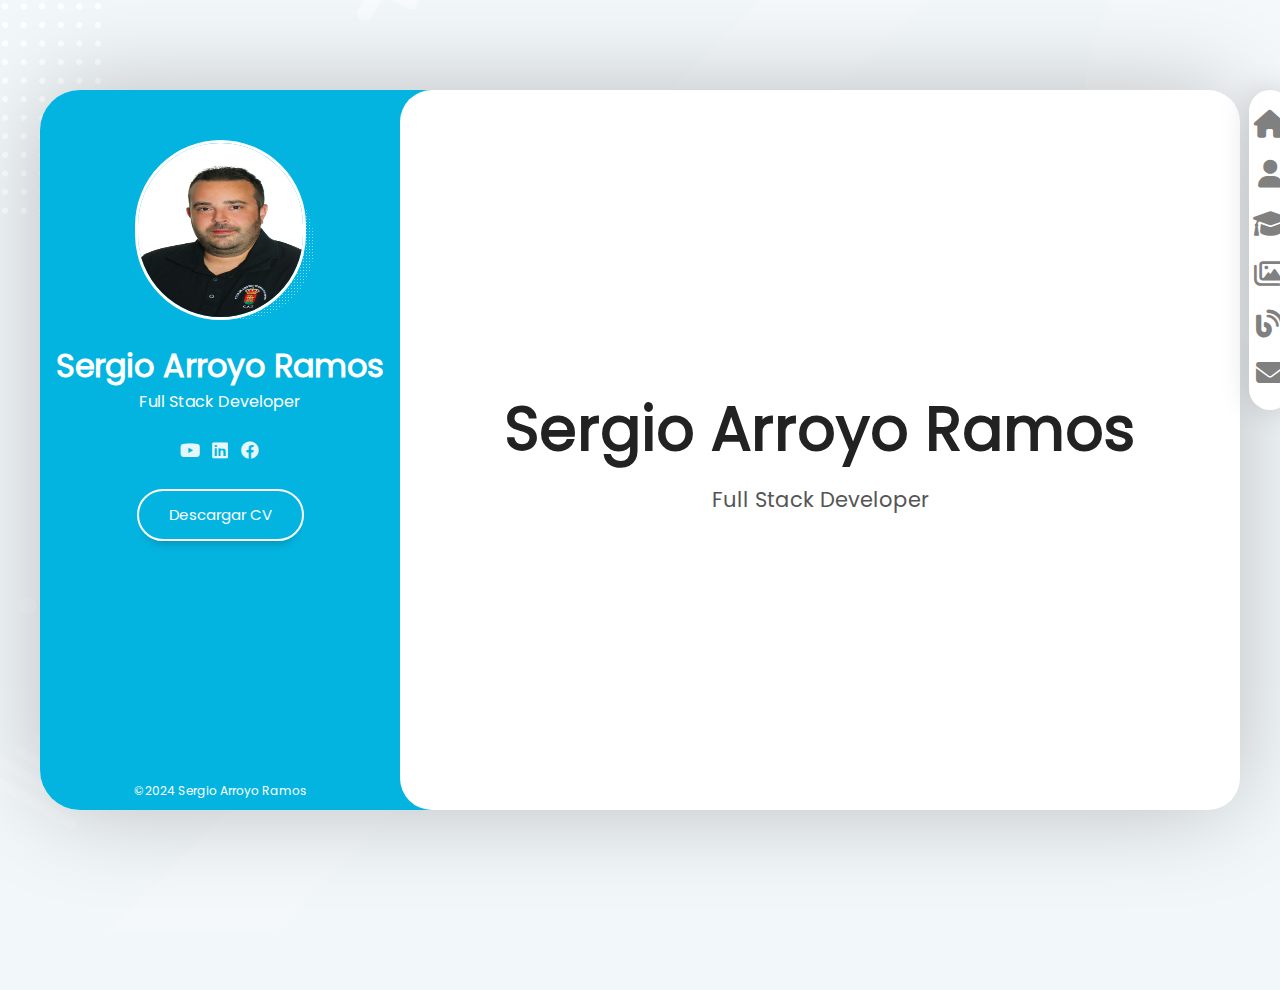
==== index.html @ 7fa1c341 "primera subida" ====
<!DOCTYPE html>
<html lang="es">

<head>
    <meta charset="UTF-8">
    <meta name="viewport" content="width=device-width, initial-scale=1.0">
    
    <!--Fuentes de iconos-->
    <link rel="stylesheet" href="/assets/fonts/fontawesome-free-6.1.2-web/css/all.min.css" />
    <link rel="stylesheet" href="/assets/fonts/poppins/poppins.css" />
    <link rel="stylesheet" type="text/css" href="/assets/css/style.css" />
    <title>Portafolio Sergio Arrroyo Ramos</title>
    <link rel="icon" type="image/x-icon" href="/assets/img/sergio.jpg"/>
</head>

<body>
    <!--Caja principal-->
    <div class="layout">
        <!--barra lateral-->
        <aside class="layout__aside">
            <section class="aside__usuario">
                <div class="usuario__datos">
                    <div class="usuario__divimagen">
                        <img src="/assets/img/sergio.jpg" alt="sergio arroyo ramos" class="usuario__imagen" />
                    </div>
                    <h2 class="usuario__name">Sergio Arroyo Ramos</h2>
                    <h4 class="usuario__jobs">Full Stack Developer</h4>
                </div>
                <nav class="layout__menu">
                    <ul class="menu__lista">
                        <li class="menu__opcion">
                            <a href="index.html" class="menu_link">
                                <i class="menu__icon fa-solid fa-house"></i>
                                <span class="menu__overlay">Home</span>
                            </a>
                        </li>
                        <li class="menu__opcion">
                            <a href="sobremi.html" class="menu_link">
                                <i class="menu__icon fa-solid fa-user"></i>
                                <span class="menu__overlay">Sobre mi</span>
                            </a>
                        </li>
                        <li class="menu__opcion">
                            <a href="estudios.html" class="menu_link">
                                <i class="menu__icon fa-solid fa-graduation-cap"></i>
                                <span class="menu__overlay">Estudios</span>
                            </a>
                        </li>
                        <li class="menu__opcion">
                            <a href="titulos.html" class="menu_link">
                                <i class="menu__icon fa-regular fa-images"></i>
                                <span class="menu__overlay">Titulos</span>
                            </a>
                        </li>
                        <li class="menu__opcion">
                            <a href="blog.html" class="menu_link">
                                <i class="menu__icon fa-solid fa-blog"></i>
                                <span class="menu__overlay">Blog</span>
                            </a>
                        </li>
                        <li class="menu__opcion">
                            <a href="contacto.html" class="menu_link">
                                <i class="menu__icon fa-solid fa-envelope"></i>
                                <span class="menu__overlay">Contacto</span>
                            </a>
                        </li>
                    </ul>

                </nav>
                <div class="usuario__redes">
                    <ul class="redes__sociales">
                        <li class="sociales_option">
                            <a href="#" class="sociales__link">
                                <i class="sociales__icon fa-brands fa-youtube"></i>
                            </a>
                        </li>
                        <li class="sociales_option">

                            <a href="#">
                                <i class="sociales__icon fa-brands fa-linkedin"></i>
                            </a>
                        </li>
                        <li class="sociales_option">

                            <a href="#">
                                <i class="sociales__icon fa-brands fa-facebook"></i>
                            </a>
                        </li>


                    </ul>
                </div>
                <div class="usuario__boton">
                    <a href="#" class="boton__btn">Descargar CV</a>
                </div>
                <footer class="usuario__footer">
                    &copy;2024 Sergio Arroyo Ramos
                </footer>

    
    </section>
    </aside>
    <main class="layout__container">
        <section class="container__pagina">
            <h1 class="pagina__name">Sergio Arroyo Ramos</h1>
            <h2 class="pagina__jobs">Full Stack Developer</h2>
        </section>
    </main>
    </div>

</body>

</html>
---- assets/fonts/poppins/poppins.css ----
@font-face {
    font-family: "poppins";
    src: url("./Poppins-Regular.ttf") format("truetype");
    font-weight: 400;
    font-style: normal;
}
---- assets/css/style.css ----
/*Limpiado*/
*{
    padding: 0px;
    margin:0px;
    vertical-align: baseline;
    
}
*,
*::before,
*::after{
    box-sizing: border-box;
}

:root{
    --color-principal:#ffffff;
    --color-secundario:#04b4e0;
    --color-fondo:#f2f7f9;
    --color-transparente:transparent;
    --color-iconos:#b5b6b7;
    --color-texto:#555;



}
html{
    font-size: 10px;
}
body{
    
    width: 100%;
    min-height: 100vh;
    scroll-behavior: smooth;
    text-rendering: optimizeSpeed;
    line-height: 1.5;
    font-size: 1.5rem;
    font-family: "poppins",Arial, Helvetica, sans-serif;
    background-color: var(--color-fondo);
    color:var(--color-texto);
    background-image: url(/assets/img/fondo.png);
    background-size: cover;
    background-repeat: no-repeat;
    background-position: -58px -58px;
    overflow: hidden;
}

ul,ol{
    list-style: none;
}
a{
    display: block;
    text-decoration: none;
    color:var(--color-principal);
}
h1,h2,h3,h4,h5{
    color: #222;
}
.layout{
    position: relative;
    min-width: 1200px;
    width: 70%;
    height: 80vh;
    min-height: 80vh;
    margin:10vh auto;
    display: grid;
    grid-template-areas: 
    "aside conter";
    grid-template-columns: 30% 70%;
    border-radius: 4rem;
    box-shadow: 0 0 100px -5px rgba(0,0,0,0.25);

}
.layout__aside{
    grid-area: "aside";
    border-radius: 4rem 0 0 4rem;
    overflow: auto;
    overflow-y: hidden;
}
.aside__usuario{
    display: flex;
    flex-direction: column;
    align-items: center;
    text-align: center;
    min-height: 100%;
    min-width: 30rem;
    background-color: var(--color-secundario);
    color: var(--color-principal);
}
.usuario__divimagen{
    position: relative;
    display: inline-block;
    width: 18rem;
    margin-top: 5rem;
    z-index: 1;
   
    

}

.usuario__divimagen img{
    background-color: var(--color-principal);
    border:3px solid var(--color-principal);
    border-radius: 20rem;
    width: 95%;
    height: 18rem;
}
.usuario__divimagen::after{
    content: "";
    position: absolute;
    z-index: -1;
    top:30px;
    left: 40px;
    width: 80%;
    height: 80%;
    background-image: -webkit-repeating-radial-gradient(center center ,#fff,#fff 1px,transparent 0px,transparent 100%);
    background-size: 0.3rem 0.3rem;
    border-radius: 10rem;
    opacity: 0.5;

}
.usuario__name{
    margin-top: 1.5rem;
    color:var(--color-principal);
    font-size: 3.2rem;
    font-weight: bold;
    text-align: center;
   

}
.usuario__jobs{
    font-size: 1.6rem;
    font-weight: 200;
    color: var(--color-principal);

}
.usuario__redes{
    margin-bottom: 3.6rem;
    text-align: center;
    margin: 2rem;
   
}
.redes__sociales{
    display: flex;
    flex-direction: row;
}
.sociales__icon{
    width: 3rem;
    height: 3rem;
    
    font-size: 1.8rem;
    line-height: 3.2rem;
    opacity: 0.9;
    border-radius: 3rem;
    transition: all 300ms linear;
}
.sociales__icon:hover{
    opacity: 1;
    background-color: rgba(243, 234, 234, 0.527);
}
.usuario__boton{
    margin-top: 0.5rem;
    margin-bottom: 1rem;
   
}
.boton__btn{
    border: 2px solid var(--color-principal);
    padding: 3rem;
    padding-top: 1.3rem;
    padding-bottom: 1.3rem;
    border-radius: 3.2rem;
    box-shadow: 0 10px 10px -8px rgba(0, 0,0, 0.22);
    transition: all 300ms ease-in-out;
}
.boton__btn:hover{
    background-color: var(--color-principal);
    color: var(--color-secundario);
    opacity: 0.7;
}
.usuario__footer{
    position: absolute;
    bottom: 1rem;
    font-size: 1.2rem;
}
.layout__menu{
   display: block;
   position: absolute;
   top: 0;
   right: -609px;
    min-width: 50%;
   background-color: var(--color-transparente);
   
}
.menu__lista{
    position: relative;
    display: flex;
    flex-direction: column;
    justify-content: space-between;
    align-items: center;
    background-color: var(--color-principal);
   padding: 2rem 0;
    min-height: 32rem;
    border-radius: 6rem;
    width: 7%;
    box-shadow: 0 0 3rem rgba(0, 0,0, 0.15);
}
.menu__icon{
    color: gray;
    font-size: 2.8rem;
    transition: all 500ms ease-in-out;
}
.menu__opcion{
    display: block;
    width: 100%;
    text-align: center;
}
.menu__opcion:hover .menu__icon{
    color: var(--color-secundario);
}
.layout__container{
    grid-area: "conter";
    height: 100%;
    min-height: 100%;
    background-color: var(--color-secundario);
    border-radius: 0 10rem 10rem 0;
}
.container__pagina{
    min-height: 100%;
    background-color: var(--color-principal);
    border-radius: 3.2rem;
    display: flex;
    flex-direction: column;
    align-items: center;
    justify-content: center;

}
.pagina__name{
    font-size: 6rem;
    margin-bottom: 1rem;
}
.pagina__jobs{
    font-size: 2.1rem;
    font-weight: lighter;
    color: var(--color-texto);
}
.menu__overlay{
    display: block;
    position: absolute;
    right: 0;
    opacity: 0;
    margin-top: -3rem;
    color:var(--color-principal);
    padding: 0.5rem 1rem;
    background-color: var(--color-secundario);
    white-space:nowrap;
    transition: all 500ms ease-in-out;

}
.menu__opcion:hover .menu__overlay{
    opacity: 1;
    right:100%;
}
.container__yo{
    height: 100%;
    min-height: 100%;
    padding: 6rem;
    overflow: auto;
    padding-right: 3rem;
    display: block;
}
.yo__informacion{
    display: flex;
    flex-direction: row;
    
}
.informacion__datos{
    margin-left: 1rem;
   
   
}
.titulo__color{
    color: var(--color-secundario);
    font-size: 3rem;
    font-weight: 600;
}
.info__title{
    font-style:italic;
    font-weight: bold;
    letter-spacing: 2px;
   
    
}
.informacion__bio p{
    text-align: justify;
}
.datos__info{
    margin: 1rem;
}
.servicios__contenido1{
    width: 100%;
    display: flex;
    
    margin: 0px auto;
    justify-content: space-around;
}
.icono{
   
    margin-top: 2rem;
    font-size: 6rem;
    margin: 2rem;
    color: var(--color-secundario);
    text-align: center;
    opacity: 0.5;
    transition: all 500ms all;
    text-shadow: 0px 2px 10px var(--color-iconos);
}
.icono:hover{
    opacity: 1;
    font-size: 7rem;
    
}
.contenido__descripcion{
    margin-top: 2rem;
}
.servicios__header{
    margin-top: 2rem;
}
.yo__titulo::after,.servicios__titulo::after{
    content: "";
    position: absolute;
    height: 2px;
    left: 0;
    background-color: rgb(0, 132, 255);
    right: 0;
    bottom: -0.1rem;
    width: 18%;
}
.yo__titulo,.servicios__titulo{
    position: relative;
}
.informacion__bio{
    margin-top: 10px;
}
.contenido__titulo{
    margin-top: 1rem;
}
.pagina__logos{
    font-size: 6rem;
    margin-top: -6rem;
}
.pagina__logos i{
    margin: 2rem;
}
.pagina__contenido{
    display: flex;
    flex-direction: row;
    width: 100%;
    
}
.pagina__cursos,.pagina__estudios{
    border: 2px solid rgb(73, 73, 73);
    box-shadow: 0 16px 16px 3px gray;
    border-radius: 1rem;
    flex-basis: 50%;
    height: 40rem;
    margin:10px;
    margin-top:20px;
    transition: all 300ms ease-in-out;
    padding: 1rem;
}
.pagina__cursos:hover,.pagina__estudios:hover{
    transform: translateY(-1rem);
    background-image: linear-gradient(to bottom,var(--color-iconos),var(--color-secundario));
    
}
.cursos__udemy{
    width: 60%;
    margin-left: 64px;
}
.pagina__imagenes{
    
    width: 100%;
    
    
  
    display: flex;
    flex-direction: row;
    flex-wrap: wrap;
    align-items: center;
    justify-content: space-around;
    overflow: hidden;
    transition: all 400ms ease-in-out;
    
   
}
.imagenes__img{
    display: block;
    margin: 1rem;
    
    width: 90%;
    height: 94%;
    animation-name: imagenes;
    animation-duration: 20s;
    animation-iteration-count: infinite;
    animation-timing-function: linear;
    transition: all 10s;
    border:10px solid black
   
}
.imagenes__titulo:hover .imagenes__img{
    transform: scale(2,2);
}
@keyframes imagenes {
0%{
    border-color: var(--color-fondo);
}
30%{
    border-color: var(--color-secundario);
}
60%{
    border-color: rgb(252, 249, 249);
}
90%{
    border-color: var(--color-secundario);
}

    
}
.udemy__linea{
    position: absolute;
    width: 31%;
    height: 2px;
    background-color:var(--color-secundario);
}
.imagenes__img--1{
    width: 89%;
    height: 93%;
}
.imagenes__figure{
    
    flex-basis: 50%;
    height: 230px;
    overflow: hidden;
   
}
.imagenes__figure:hover .imagenes__img{
    transform: scale(1.5,1.5);
}
.lista__opcion{
    
    margin: 30px;
    font-size: 3rem;
}
.link{
    
    
    opacity:0.8;
    font-family: 'Gill Sans', 'Gill Sans MT', Calibri, 'Trebuchet MS', sans-serif;
    color:var(--color-texto);
}
.iconos{
    color: var(--color-secundario);
    font-size: 4rem;
}
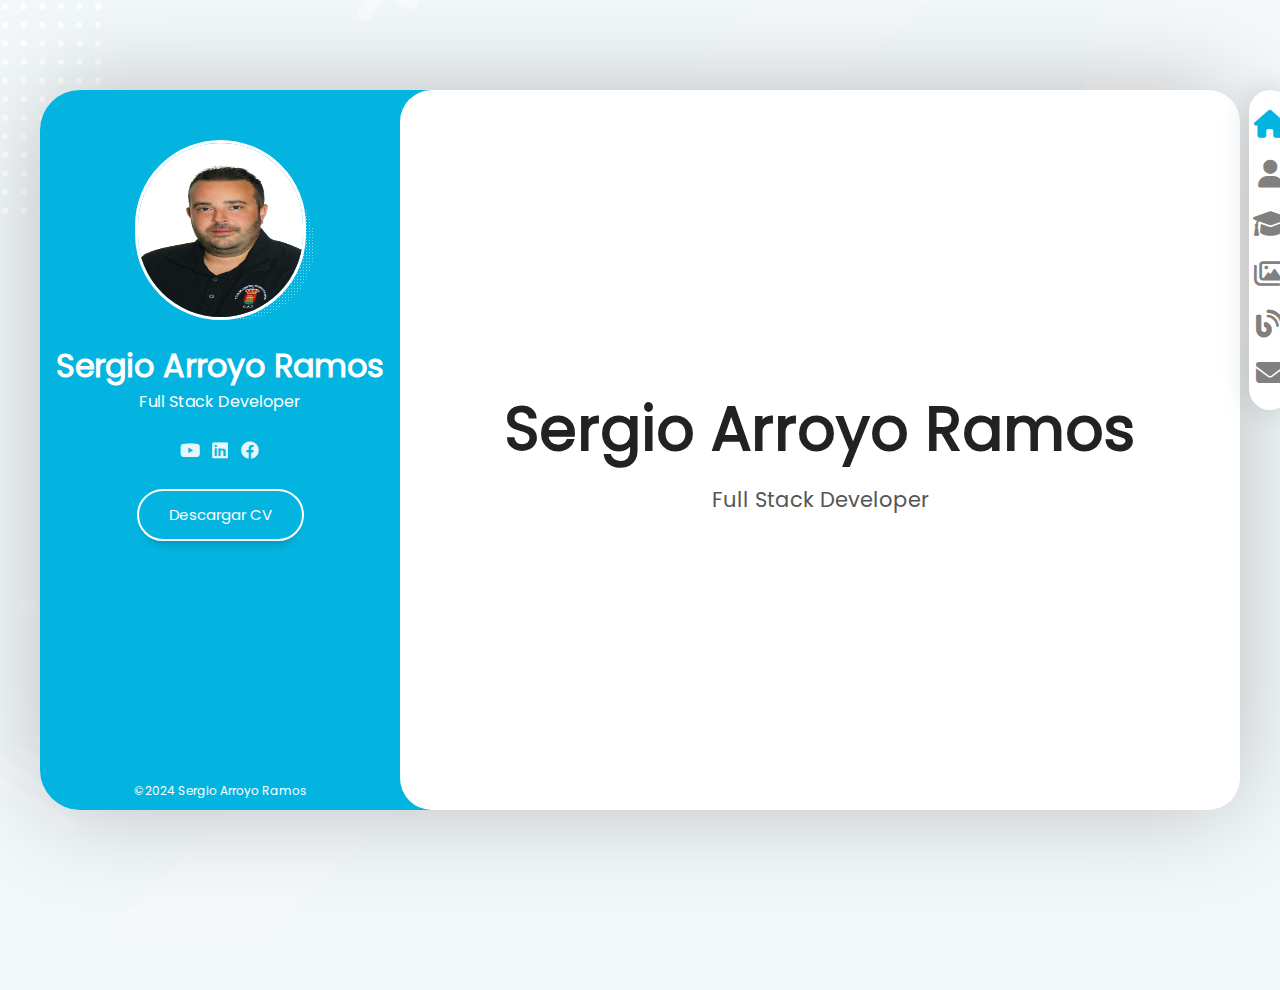
==== commit f07f712a: "Finalizado" ====
--- a/index.html
+++ b/index.html
@@ -9,15 +9,18 @@
     <link rel="stylesheet" href="/assets/fonts/fontawesome-free-6.1.2-web/css/all.min.css" />
     <link rel="stylesheet" href="/assets/fonts/poppins/poppins.css" />
     <link rel="stylesheet" type="text/css" href="/assets/css/style.css" />
+    <link rel="stylesheet" href="/assets/css/responsive.css" />
     <title>Portafolio Sergio Arrroyo Ramos</title>
     <link rel="icon" type="image/x-icon" href="/assets/img/sergio.jpg"/>
+    <script src="/assets/js/menu.js" defer></script>
 </head>
 
 <body>
     <!--Caja principal-->
     <div class="layout">
         <!--barra lateral-->
-        <aside class="layout__aside">
+        
+        <aside class="layout__aside layout__hamburguesa--oculto">
             <section class="aside__usuario">
                 <div class="usuario__datos">
                     <div class="usuario__divimagen">
@@ -29,37 +32,37 @@
                 <nav class="layout__menu">
                     <ul class="menu__lista">
                         <li class="menu__opcion">
-                            <a href="index.html" class="menu_link">
-                                <i class="menu__icon fa-solid fa-house"></i>
+                            <a href="index.html" class="opcion__link ">
+                                <i class="menu__icon fa-solid fa-house menu__active"></i>
                                 <span class="menu__overlay">Home</span>
                             </a>
                         </li>
                         <li class="menu__opcion">
-                            <a href="sobremi.html" class="menu_link">
+                            <a href="sobremi.html" class="opcion__link ">
                                 <i class="menu__icon fa-solid fa-user"></i>
                                 <span class="menu__overlay">Sobre mi</span>
                             </a>
                         </li>
                         <li class="menu__opcion">
-                            <a href="estudios.html" class="menu_link">
+                            <a href="estudios.html" class="opcion__link ">
                                 <i class="menu__icon fa-solid fa-graduation-cap"></i>
                                 <span class="menu__overlay">Estudios</span>
                             </a>
                         </li>
                         <li class="menu__opcion">
-                            <a href="titulos.html" class="menu_link">
+                            <a href="titulos.html" class="opcion__link ">
                                 <i class="menu__icon fa-regular fa-images"></i>
                                 <span class="menu__overlay">Titulos</span>
                             </a>
                         </li>
                         <li class="menu__opcion">
-                            <a href="blog.html" class="menu_link">
+                            <a href="blog.html" class="opcion__link ">
                                 <i class="menu__icon fa-solid fa-blog"></i>
                                 <span class="menu__overlay">Blog</span>
                             </a>
                         </li>
                         <li class="menu__opcion">
-                            <a href="contacto.html" class="menu_link">
+                            <a href="contacto.html" class="opcion__link ">
                                 <i class="menu__icon fa-solid fa-envelope"></i>
                                 <span class="menu__overlay">Contacto</span>
                             </a>
@@ -100,6 +103,11 @@
     
     </section>
     </aside>
+    <!--Menu hamburguesa-->
+    <div class="layout__hamburguesa">
+        <i class="fa-solid fa-bars"></i>
+        <i class="fa-solid fa-x"></i>
+    </div>
     <main class="layout__container">
         <section class="container__pagina">
             <h1 class="pagina__name">Sergio Arroyo Ramos</h1>
--- a/assets/css/style.css
+++ b/assets/css/style.css
@@ -51,6 +51,7 @@
     text-decoration: none;
     color:var(--color-principal);
 }
+
 h1,h2,h3,h4,h5{
     color: #222;
 }
@@ -297,6 +298,7 @@
 .servicios__contenido1{
     width: 100%;
     display: flex;
+    flex-wrap: wrap;
     
     margin: 0px auto;
     justify-content: space-around;
@@ -448,6 +450,9 @@
     
     margin: 30px;
     font-size: 3rem;
+    background-color: rgb(212, 211, 211);
+    text-align: center;
+    box-shadow: 0px 5px 8px;
 }
 .link{
     
@@ -456,9 +461,21 @@
     font-family: 'Gill Sans', 'Gill Sans MT', Calibri, 'Trebuchet MS', sans-serif;
     color:var(--color-texto);
 }
+.link:hover{
+    color:var(--color-secundario);
+    opacity: 1;
+}
+
+
+
 .iconos{
     color: var(--color-secundario);
     font-size: 4rem;
 }
-
-
+.menu__active{
+    color:var(--color-secundario);
+}
+.layout__hamburguesa{
+    display: none;
+}
+
--- a/assets/css/responsive.css
+++ b/assets/css/responsive.css
@@ -0,0 +1,189 @@
+
+html{
+    font-size: 10px;
+}
+@media(max-width: 800px){
+    .layout{
+      
+        min-width: 100%;
+        min-height:100%;
+        grid-template-columns: 100%;
+        margin: 0;
+        border-radius: 0;
+        overflow: hidden;
+    }
+    .layout__container{
+        width: 100%;
+        height: 100%;
+        border-radius: 0;
+        grid-template-areas: "conter";
+        
+    }
+   
+    .container__pagina{
+        min-width: 100%;
+        height: 100vh;
+       
+        border-radius: 0;
+       
+        margin: 0;
+    }
+    .layout__aside{
+        position: absolute;
+        height: auto;
+        width: 30rem;
+        right: 0;
+        border-radius: 0;
+        z-index: 99;
+    }
+    .layout__menu{
+        position:static;
+        background-color:transparent;
+        margin-top: -2rem;
+        margin-bottom: -2rem;
+    }
+    .usuario__datos{
+        display: flex;
+        width: 100%;
+        flex-direction: column;
+        align-items: center;
+        justify-content: center;
+    }
+    .menu__icon{
+        display: none;
+    }
+    .menu__lista{
+        background-color: transparent;
+        box-shadow: none;
+        
+        padding: 4rem;
+        
+    }
+    .usuario__name{
+        font-size: 2rem;
+    }
+    .usuario__divimagen img{
+        width: 12rem;
+        height: 11rem;
+    }
+    .usuario__divimagen{
+        margin-top: 2rem;
+    }
+    .menu__overlay{
+        position: static;
+        opacity: 1;
+        padding: 0;
+        margin: 0;
+    }
+    
+    .aside__usuario{
+        height: 100vh;
+        min-width: 20rem;
+    }
+    body{
+        background-image: none;
+        
+        height: 100vh;
+        
+    }
+    .layout__hamburguesa{
+        display: block;
+        z-index: 999;
+        position: absolute;
+        
+        width: 4.8rem;
+        height: 4.8rem;
+        background-color: var(--color-secundario);
+        border-radius: 3rem;
+        text-align: center;
+        line-height: 4rem;
+        color: var(--color-principal);
+        font-size: 2rem;
+        right:1rem;
+        top:1rem;
+        cursor: pointer;
+        transition: all 300ms ease-in-out;
+        
+    }
+    .pagina__contenido{
+        flex-wrap: wrap;
+    }
+    .pagina__estudios{
+        flex-basis: 100%;
+        height: auto;
+    }
+    .pagina__cursos{
+        flex-basis: 100%;
+        height:auto;
+    }
+    .cursos__udemy{
+        width: 40%;
+        margin-left: 25%;
+    }
+    .udemy__linea{
+        width:60%;
+    }
+    .usuario__footer{
+        position: static;
+        bottom: 5rem;
+    }
+    .boton__btn{
+        padding: 1rem;
+    }
+    .fa-bars,.fa-x{
+        display: block;
+        position: absolute;
+        top: 25%;
+        left: 27%;
+        transition: all 300ms ease-in-out;
+    }
+    .fa-bars{
+        opacity: 1;
+    }
+    .fa-x{
+        opacity: 0;
+    }
+    .layout__hamburguesa--visible{
+        opacity: 1;
+        right: 0;
+    }
+    .layout__hamburguesa--oculto{
+        opacity: 0;
+        right: -100%;
+    }
+    .imagenes__figure{
+        flex-basis: 100%;
+        flex-flow: ;
+    }
+    .yo__informacion{
+        flex-wrap: wrap;
+    }
+    .informacion__bio{
+        flex-basis: 100%;
+    }
+    .datos__info{
+        margin-left:-1rem;
+    }
+    .servicios__servicio{
+        width: 100%;
+    }
+    .contacta__lista{
+        width: 100%;
+    }
+    .lista__opcion{
+        margin: 10%;
+        font-size: 2rem;
+    }
+    .pagina__name {
+        
+        margin-bottom: 1rem;
+        display: block;
+        text-align: center;
+       
+      }
+}
+@media(max-width:400px){
+    .email{
+        font-size: 1.7rem;
+    }
+}